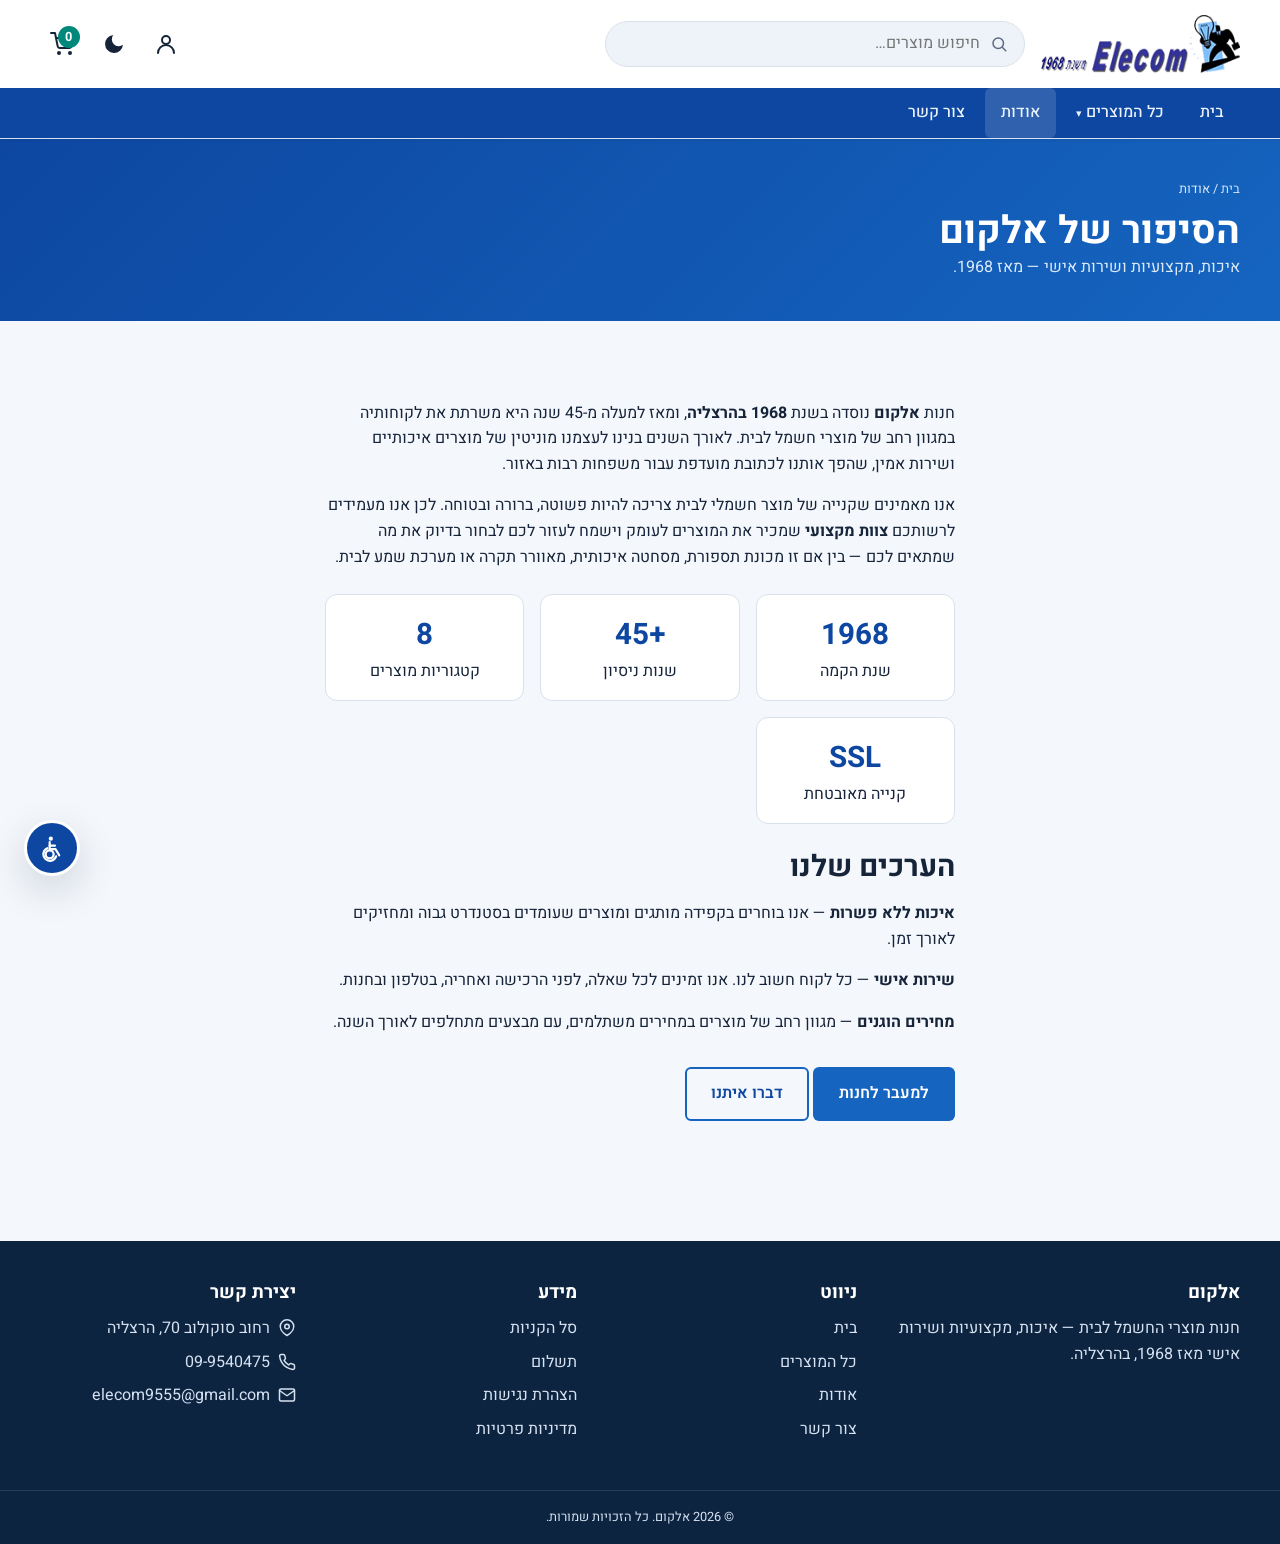
==== about.html @ 54bb76b7 "Initial commit: Elecom (אלקום) Hebrew/RTL e-commerce site Static multi-page store: home, products, p" ====
<!DOCTYPE html>
<html lang="he" dir="rtl">
<head>
  <meta charset="UTF-8">
  <meta name="viewport" content="width=device-width, initial-scale=1.0">
  <title>אודות אלקום — מאז 1968</title>
  <meta name="description" content="הסיפור של אלקום — חנות מוצרי חשמל לבית בהרצליה, הפועלת מאז 1968 מתוך מחויבות לאיכות ולשירות.">
  <link rel="preconnect" href="https://fonts.googleapis.com">
  <link rel="preconnect" href="https://fonts.gstatic.com" crossorigin>
  <link href="https://fonts.googleapis.com/css2?family=Heebo:wght@400;500;600;700;800&display=swap" rel="stylesheet">
  <link rel="stylesheet" href="assets/css/styles.css">
  <script>(function(){try{var t=localStorage.getItem('elecom_theme');if(!t){t=window.matchMedia('(prefers-color-scheme: dark)').matches?'dark':'light';}document.documentElement.setAttribute('data-theme',t);}catch(e){}})();</script>
</head>
<body>
  <a class="skip-link" href="#main">דלג לתוכן המרכזי</a>

  <header class="site-header">
    <div class="container header-bar">
      <a class="brand" href="index.html" aria-label="אלקום — דף הבית"><img src="assets/img/BN_160.png" alt="אלקום"></a>
      <form class="search" data-search-form role="search">
        <svg viewBox="0 0 24 24" fill="none" stroke="currentColor" stroke-width="2" stroke-linecap="round" aria-hidden="true"><circle cx="11" cy="11" r="7"/><path d="M21 21l-4-4"/></svg>
        <input type="search" name="q" placeholder="חיפוש מוצרים…" aria-label="חיפוש מוצרים">
      </form>
      <div class="header-actions">
        <span data-account></span>
        <button class="icon-btn" type="button" data-theme-toggle aria-label="מעבר למצב כהה">
          <svg class="icon-moon" viewBox="0 0 24 24" fill="currentColor" aria-hidden="true"><path d="M21 12.8A9 9 0 1 1 11.2 3a7 7 0 0 0 9.8 9.8z"/></svg>
          <svg class="icon-sun" viewBox="0 0 24 24" fill="none" stroke="currentColor" stroke-width="2" stroke-linecap="round" aria-hidden="true"><circle cx="12" cy="12" r="4"/><path d="M12 2v2M12 20v2M4 12H2M22 12h-2M5 5l1.5 1.5M17.5 17.5 19 19M19 5l-1.5 1.5M6.5 17.5 5 19"/></svg>
        </button>
        <a class="icon-btn cart-btn" href="cart.html" aria-label="סל הקניות">
          <svg viewBox="0 0 24 24" fill="none" stroke="currentColor" stroke-width="2" stroke-linecap="round" stroke-linejoin="round" aria-hidden="true"><circle cx="9" cy="21" r="1"/><circle cx="20" cy="21" r="1"/><path d="M1 1h4l2.7 13.4a2 2 0 0 0 2 1.6h9.7a2 2 0 0 0 2-1.6L23 6H6"/></svg>
          <span class="badge" data-cart-count hidden>0</span>
        </a>
      </div>
    </div>
    <nav class="main-nav" aria-label="ניווט ראשי">
      <div class="container">
        <button class="nav-toggle" type="button" data-nav-toggle aria-expanded="false" aria-controls="navlist">
          <svg viewBox="0 0 24 24" fill="none" stroke="currentColor" stroke-width="2" stroke-linecap="round" aria-hidden="true"><path d="M3 6h18M3 12h18M3 18h18"/></svg>
          <span class="sr-only">פתיחת תפריט</span>
        </button>
        <ul id="navlist" data-nav-list>
          <li><a href="index.html">בית</a></li>
          <li class="has-dropdown">
            <a href="products.html" aria-haspopup="true" aria-expanded="false">כל המוצרים</a>
            <div class="nav-dropdown" data-cat-dropdown aria-label="קטגוריות"></div>
          </li>
          <li><a href="about.html" aria-current="page">אודות</a></li>
          <li><a href="contact.html">צור קשר</a></li>
        </ul>
      </div>
    </nav>
  </header>

  <div class="page-band">
    <div class="container">
      <p class="breadcrumb"><a href="index.html">בית</a> / אודות</p>
      <h1>הסיפור של אלקום</h1>
      <p>איכות, מקצועיות ושירות אישי — מאז 1968.</p>
    </div>
  </div>

  <main id="main" class="container section--tight">
    <article class="prose" style="margin-inline:auto">
      <p>חנות <strong>אלקום</strong> נוסדה בשנת <strong>1968 בהרצליה</strong>, ומאז למעלה מ-45 שנה היא משרתת את לקוחותיה במגוון רחב של מוצרי חשמל לבית. לאורך השנים בנינו לעצמנו מוניטין של מוצרים איכותיים ושירות אמין, שהפך אותנו לכתובת מועדפת עבור משפחות רבות באזור.</p>
      <p>אנו מאמינים שקנייה של מוצר חשמלי לבית צריכה להיות פשוטה, ברורה ובטוחה. לכן אנו מעמידים לרשותכם <strong>צוות מקצועי</strong> שמכיר את המוצרים לעומק וישמח לעזור לכם לבחור בדיוק את מה שמתאים לכם — בין אם זו מכונת תספורת, מסחטה איכותית, מאוורר תקרה או מערכת שמע לבית.</p>

      <div class="milestones">
        <div class="milestone"><strong>1968</strong><span>שנת הקמה</span></div>
        <div class="milestone"><strong>+45</strong><span>שנות ניסיון</span></div>
        <div class="milestone"><strong>8</strong><span>קטגוריות מוצרים</span></div>
        <div class="milestone"><strong>SSL</strong><span>קנייה מאובטחת</span></div>
      </div>

      <h2>הערכים שלנו</h2>
      <p><strong>איכות ללא פשרות</strong> — אנו בוחרים בקפידה מותגים ומוצרים שעומדים בסטנדרט גבוה ומחזיקים לאורך זמן.</p>
      <p><strong>שירות אישי</strong> — כל לקוח חשוב לנו. אנו זמינים לכל שאלה, לפני הרכישה ואחריה, בטלפון ובחנות.</p>
      <p><strong>מחירים הוגנים</strong> — מגוון רחב של מוצרים במחירים משתלמים, עם מבצעים מתחלפים לאורך השנה.</p>

      <p style="margin-top:2rem"><a class="btn btn--primary" href="products.html">למעבר לחנות</a> <a class="btn btn--ghost" href="contact.html">דברו איתנו</a></p>
    </article>
  </main>

  <footer class="site-footer">
    <div class="container footer-grid">
      <div><h3>אלקום</h3><p class="muted" style="color:var(--color-footer-text)">חנות מוצרי החשמל לבית — איכות, מקצועיות ושירות אישי מאז 1968, בהרצליה.</p></div>
      <div><h3>ניווט</h3><ul class="footer-links"><li><a href="index.html">בית</a></li><li><a href="products.html">כל המוצרים</a></li><li><a href="about.html">אודות</a></li><li><a href="contact.html">צור קשר</a></li></ul></div>
      <div><h3>מידע</h3><ul class="footer-links"><li><a href="cart.html">סל הקניות</a></li><li><a href="checkout.html">תשלום</a></li><li><a href="accessibility.html">הצהרת נגישות</a></li><li><a href="privacy.html">מדיניות פרטיות</a></li></ul></div>
      <div><h3>יצירת קשר</h3><ul class="footer-contact">
        <li><svg viewBox="0 0 24 24" fill="none" stroke="currentColor" stroke-width="2" stroke-linecap="round" stroke-linejoin="round" aria-hidden="true"><path d="M21 10c0 7-9 12-9 12s-9-5-9-12a9 9 0 0 1 18 0z"/><circle cx="12" cy="10" r="3"/></svg><span>רחוב סוקולוב 70, הרצליה</span></li>
        <li><svg viewBox="0 0 24 24" fill="none" stroke="currentColor" stroke-width="2" stroke-linecap="round" stroke-linejoin="round" aria-hidden="true"><path d="M22 16.9v3a2 2 0 0 1-2.2 2 19.8 19.8 0 0 1-8.6-3 19.5 19.5 0 0 1-6-6 19.8 19.8 0 0 1-3-8.6A2 2 0 0 1 4.1 2h3a2 2 0 0 1 2 1.7c.1.9.4 1.8.7 2.6a2 2 0 0 1-.5 2.1L8.1 9.9a16 16 0 0 0 6 6l1.5-1.2a2 2 0 0 1 2.1-.5c.8.3 1.7.6 2.6.7a2 2 0 0 1 1.7 2z"/></svg><a href="tel:09-9540475" dir="ltr">09-9540475</a></li>
        <li><svg viewBox="0 0 24 24" fill="none" stroke="currentColor" stroke-width="2" stroke-linecap="round" stroke-linejoin="round" aria-hidden="true"><rect x="2" y="4" width="20" height="16" rx="2"/><path d="m22 6-10 7L2 6"/></svg><a href="mailto:elecom9555@gmail.com">elecom9555@gmail.com</a></li>
      </ul></div>
    </div>
    <div class="footer-bottom">© <span data-year>2026</span> אלקום. כל הזכויות שמורות.</div>
  </footer>

  <script src="assets/js/data.js"></script>
  <script src="assets/js/cart.js"></script>
  <script src="assets/js/a11y.js"></script>
  <script src="assets/js/main.js"></script>
</body>
</html>
---- assets/css/styles.css ----
/* ==========================================================================
   Elecom (אלקום) — Design System
   Semantic, RTL-first, themed via CSS custom properties.
   ========================================================================== */

/* ---------- Design tokens (light theme defaults) ---------- */
:root {
  /* Blue brand palette + complementary accents (no yellow) */
  --color-primary: #1565c0;
  --color-primary-dark: #0d47a1;
  --color-primary-light: #e7f0fb;
  --color-accent: #00897b;          /* teal, complements blue */
  --color-accent-dark: #00695c;
  --color-danger: #c62828;
  --color-success: #2e7d32;

  --color-bg: #f4f7fb;
  --color-surface: #ffffff;
  --color-surface-2: #eef3f9;
  --color-text: #16243a;
  --color-muted: #5b6b81;
  --color-border: #d9e2ec;
  --color-header-bg: #ffffff;
  --color-footer-bg: #0d2440;
  --color-footer-text: #d6e2f1;

  /* Typography */
  --font-base: "Heebo", "Assistant", "Segoe UI", Arial, sans-serif;
  --fs-300: 0.8rem;
  --fs-400: 1rem;
  --fs-500: 1.15rem;
  --fs-600: 1.4rem;
  --fs-700: 1.85rem;
  --fs-800: 2.4rem;
  --line: 1.6;

  /* Spacing scale */
  --space-1: 0.25rem;
  --space-2: 0.5rem;
  --space-3: 0.75rem;
  --space-4: 1rem;
  --space-5: 1.5rem;
  --space-6: 2.5rem;
  --space-7: 4rem;

  /* Radius / shadow / layout */
  --radius-sm: 6px;
  --radius: 12px;
  --radius-lg: 20px;
  --shadow-sm: 0 1px 3px rgba(13, 36, 64, 0.08);
  --shadow: 0 6px 20px rgba(13, 36, 64, 0.10);
  --shadow-lg: 0 14px 40px rgba(13, 36, 64, 0.16);
  --container-max: 1200px;
  --header-h: 88px;
  --transition: 180ms ease;
}

/* ---------- Dark theme: override color tokens only ---------- */
[data-theme="dark"] {
  --color-primary: #5b9cf0;
  --color-primary-dark: #3b82e0;
  --color-primary-light: #16314f;
  --color-accent: #4db6ac;
  --color-accent-dark: #26a69a;

  --color-bg: #0e1726;
  --color-surface: #16223a;
  --color-surface-2: #1d2c47;
  --color-text: #e8eef7;
  --color-muted: #9fb0c6;
  --color-border: #2b3c5b;
  --color-header-bg: #111d33;
  --color-footer-bg: #0a1322;
  --color-footer-text: #c4d2e6;
  --shadow-sm: 0 1px 3px rgba(0, 0, 0, 0.4);
  --shadow: 0 6px 20px rgba(0, 0, 0, 0.45);
  --shadow-lg: 0 14px 40px rgba(0, 0, 0, 0.55);
}

/* ---------- Accessibility widget states (on <html>) ---------- */
html.a11y-contrast {
  --color-bg: #000000;
  --color-surface: #000000;
  --color-surface-2: #0a0a0a;
  --color-text: #ffffff;
  --color-muted: #ffe600;
  --color-border: #ffffff;
  --color-primary: #ffe600;
  --color-primary-dark: #ffe600;
  --color-primary-light: #1a1a00;
  --color-accent: #00e5ff;
  --color-header-bg: #000000;
  --color-footer-bg: #000000;
  --color-footer-text: #ffffff;
}
html.a11y-grayscale body { filter: grayscale(1); }
html.a11y-readable, html.a11y-readable body { --font-base: "Arial", "Heebo", sans-serif; letter-spacing: 0.02em; }
html.a11y-readable * { font-family: var(--font-base) !important; }
html.a11y-links a { text-decoration: underline !important; outline: 2px dashed var(--color-accent); outline-offset: 2px; }
html.a11y-bigcursor, html.a11y-bigcursor * {
  cursor: url("data:image/svg+xml,%3Csvg xmlns='http://www.w3.org/2000/svg' width='48' height='48' viewBox='0 0 48 48'%3E%3Cpath d='M6 2l30 18-13 3 8 16-6 3-8-16-11 9z' fill='%23000' stroke='%23fff' stroke-width='2'/%3E%3C/svg%3E") 6 2, auto !important;
}
/* Font scaling driven by --a11y-scale on <html> */
html { font-size: calc(100% * var(--a11y-scale, 1)); }

/* ---------- Reset / base ---------- */
*, *::before, *::after { box-sizing: border-box; }
* { margin: 0; }
html { scroll-behavior: smooth; }
body {
  font-family: var(--font-base);
  font-size: var(--fs-400);
  line-height: var(--line);
  color: var(--color-text);
  background: var(--color-bg);
  -webkit-font-smoothing: antialiased;
  transition: background var(--transition), color var(--transition);
}
img { max-width: 100%; display: block; }
a { color: var(--color-primary-dark); text-decoration: none; }
a:hover { text-decoration: underline; }
ul { list-style: none; padding: 0; }
h1, h2, h3 { line-height: 1.25; color: var(--color-text); }
h2 { font-size: var(--fs-700); margin-bottom: var(--space-4); }
h3 { font-size: var(--fs-500); }
:focus-visible { outline: 3px solid var(--color-accent); outline-offset: 2px; border-radius: 4px; }

/* ---------- Layout helpers ---------- */
.container { width: min(100% - 2rem, var(--container-max)); margin-inline: auto; }
.section { padding-block: var(--space-7); }
.section--tight { padding-block: var(--space-6); }
.section__head { text-align: center; margin-bottom: var(--space-6); }
.section__head p { color: var(--color-muted); max-width: 60ch; margin-inline: auto; }
.text-center { text-align: center; }
.muted { color: var(--color-muted); }

/* Skip link */
.skip-link {
  position: absolute; inset-inline-start: var(--space-4); top: -100px;
  background: var(--color-primary-dark); color: #fff; padding: var(--space-3) var(--space-4);
  border-radius: var(--radius-sm); z-index: 200; transition: top var(--transition);
}
.skip-link:focus { top: var(--space-3); }

/* ---------- Buttons ---------- */
.btn {
  display: inline-flex; align-items: center; gap: var(--space-2);
  font: inherit; font-weight: 600; cursor: pointer;
  padding: var(--space-3) var(--space-5); border-radius: var(--radius-sm);
  border: 2px solid transparent; background: var(--color-surface-2); color: var(--color-text);
  transition: background var(--transition), color var(--transition), transform var(--transition), border-color var(--transition);
}
.btn:hover { text-decoration: none; transform: translateY(-1px); }
.btn--primary { background: var(--color-primary); color: #fff; }
.btn--primary:hover { background: var(--color-primary-dark); }
.btn--accent { background: var(--color-accent); color: #fff; }
.btn--accent:hover { background: var(--color-accent-dark); }
.btn--ghost { background: transparent; border-color: var(--color-primary); color: var(--color-primary-dark); }
.btn--ghost:hover { background: var(--color-primary-light); }
.btn--block { width: 100%; justify-content: center; }
.btn--sm { padding: var(--space-2) var(--space-3); font-size: var(--fs-300); }
.btn:disabled { opacity: 0.55; cursor: not-allowed; transform: none; }

.badge {
  display: inline-flex; align-items: center; justify-content: center;
  min-width: 1.4rem; height: 1.4rem; padding: 0 0.35rem; font-size: var(--fs-300); font-weight: 700;
  background: var(--color-accent); color: #fff; border-radius: 999px;
}

/* ==========================================================================
   Header
   ========================================================================== */
.site-header {
  position: sticky; top: 0; z-index: 100;
  background: var(--color-header-bg); border-bottom: 1px solid var(--color-border);
  box-shadow: var(--shadow-sm);
}
.header-bar {
  display: flex; align-items: center; gap: var(--space-4);
  min-height: var(--header-h); padding-block: var(--space-2);
}
.brand { display: flex; align-items: center; gap: var(--space-2); flex-shrink: 0; }
.brand img { height: 58px; width: auto; }
.brand__est { font-size: var(--fs-300); color: var(--color-muted); }

.search {
  flex: 1; display: flex; align-items: center; gap: var(--space-2);
  background: var(--color-surface-2); border: 1px solid var(--color-border);
  border-radius: 999px; padding: var(--space-2) var(--space-4); max-width: 420px;
}
.search input { flex: 1; border: 0; background: transparent; font: inherit; color: var(--color-text); }
.search input:focus { outline: none; }
.search svg { width: 18px; height: 18px; color: var(--color-muted); flex-shrink: 0; }

.header-actions { display: flex; align-items: center; gap: var(--space-2); margin-inline-start: auto; }
.icon-btn {
  display: inline-flex; align-items: center; justify-content: center;
  width: 44px; height: 44px; border: 0; background: transparent; cursor: pointer;
  color: var(--color-text); border-radius: var(--radius-sm); position: relative;
  transition: background var(--transition);
}
.icon-btn:hover { background: var(--color-surface-2); }
.icon-btn svg { width: 24px; height: 24px; }
.cart-btn .badge { position: absolute; top: 4px; inset-inline-start: 4px; }

/* Theme toggle icon swap */
[data-theme-toggle] .icon-sun { display: none; }
[data-theme="dark"] [data-theme-toggle] .icon-sun { display: block; }
[data-theme="dark"] [data-theme-toggle] .icon-moon { display: none; }

/* Screen-reader-only */
.sr-only {
  position: absolute; width: 1px; height: 1px; padding: 0; margin: -1px;
  overflow: hidden; clip: rect(0 0 0 0); white-space: nowrap; border: 0;
}

/* Primary nav */
.main-nav { background: var(--color-primary-dark); }
.main-nav ul { display: flex; flex-wrap: wrap; gap: var(--space-1); }
.main-nav a {
  display: block; color: #eaf2fd; font-weight: 500; padding: var(--space-3) var(--space-4);
  border-radius: var(--radius-sm); transition: background var(--transition);
}
.main-nav a:hover, .main-nav a[aria-current="page"] { background: rgba(255,255,255,0.14); text-decoration: none; }

.nav-toggle { display: none; }

/* ==========================================================================
   Hero / promo
   ========================================================================== */
.hero {
  display: grid; grid-template-columns: 1.1fr 1fr; gap: var(--space-5); align-items: center;
  background: linear-gradient(135deg, var(--color-primary-dark), var(--color-primary));
  color: #fff; border-radius: var(--radius-lg); padding: var(--space-7) var(--space-6);
  margin-block: var(--space-5);
}
.hero h1 { color: #fff; font-size: var(--fs-800); margin-bottom: var(--space-3); }
.hero p { font-size: var(--fs-500); color: #dceaf9; margin-bottom: var(--space-5); max-width: 46ch; }
.hero__cta { display: flex; flex-wrap: wrap; gap: var(--space-3); }
.hero__media { display: grid; gap: var(--space-3); grid-template-columns: 1fr 1fr; }
.hero__media img { border-radius: var(--radius); box-shadow: var(--shadow-lg); height: 100%; object-fit: cover; }
.hero__media img:first-child { grid-row: span 2; }

.promo-strip { display: grid; grid-template-columns: repeat(3, 1fr); gap: var(--space-4); }
.promo-card {
  position: relative; border-radius: var(--radius); overflow: hidden; box-shadow: var(--shadow);
  background: var(--color-surface);
}
.promo-card img { width: 100%; height: 180px; object-fit: cover; transition: transform var(--transition); }
.promo-card:hover img { transform: scale(1.04); }
.promo-card a { position: absolute; inset: 0; }
.promo-card span { display: none; }

/* ==========================================================================
   Cards / grids
   ========================================================================== */
.trust-strip {
  display: grid; grid-template-columns: repeat(3, 1fr); gap: var(--space-4);
  background: var(--color-surface); border: 1px solid var(--color-border);
  border-radius: var(--radius); padding: var(--space-5); box-shadow: var(--shadow-sm);
}
.trust-item { display: flex; gap: var(--space-3); align-items: flex-start; }
.trust-item svg { width: 34px; height: 34px; color: var(--color-accent); flex-shrink: 0; }
.trust-item h3 { margin-bottom: var(--space-1); }
.trust-item p { color: var(--color-muted); font-size: var(--fs-300); }

.category-grid {
  display: grid; gap: var(--space-4);
  grid-template-columns: repeat(auto-fill, minmax(150px, 1fr));
}
.category-card {
  display: flex; flex-direction: column; align-items: center; gap: var(--space-3);
  text-align: center; padding: var(--space-5) var(--space-3);
  background: var(--color-surface); border: 1px solid var(--color-border);
  border-radius: var(--radius); color: var(--color-text);
  transition: transform var(--transition), box-shadow var(--transition), border-color var(--transition);
}
.category-card:hover { transform: translateY(-4px); box-shadow: var(--shadow); border-color: var(--color-primary); text-decoration: none; }
.category-card .cat-icon {
  width: 64px; height: 64px; display: grid; place-items: center;
  background: var(--color-primary-light); border-radius: 50%; color: var(--color-primary);
}
.category-card .cat-icon img, .category-card .cat-icon svg { width: 36px; height: 36px; }
.category-card h3 { font-size: var(--fs-400); }

/* Product grid + cards */
.product-grid {
  display: grid; gap: var(--space-4);
  grid-template-columns: repeat(auto-fill, minmax(200px, 1fr));
}
.product-card {
  display: flex; flex-direction: column;
  background: var(--color-surface); border: 1px solid var(--color-border);
  border-radius: var(--radius); overflow: hidden; box-shadow: var(--shadow-sm);
  transition: transform var(--transition), box-shadow var(--transition);
}
.product-card:hover { transform: translateY(-4px); box-shadow: var(--shadow); }
.product-card__media {
  position: relative; aspect-ratio: 4 / 3; background: var(--color-surface-2);
  display: grid; place-items: center; padding: 0; overflow: hidden;
}
.product-card__media img { width: 100%; height: 100%; object-fit: cover; }
.product-card__media .cat-icon-img { width: 56%; height: 56%; object-fit: contain; color: var(--color-primary); opacity: 0.85; }
.product-card__tag {
  position: absolute; top: var(--space-2); inset-inline-start: var(--space-2);
  background: var(--color-accent); color: #fff; font-size: var(--fs-300); font-weight: 700;
  padding: 2px 8px; border-radius: 999px;
}
.product-card__body { display: flex; flex-direction: column; gap: var(--space-2); padding: var(--space-4); flex: 1; }
.product-card__cat { font-size: var(--fs-300); color: var(--color-muted); }
.product-card__name { font-size: var(--fs-400); font-weight: 600; }
.product-card__desc { font-size: var(--fs-300); color: var(--color-muted); flex: 1; }
.product-card__foot { display: flex; align-items: center; justify-content: space-between; gap: var(--space-2); margin-top: var(--space-2); }
.price { font-size: var(--fs-600); font-weight: 800; color: var(--color-primary-dark); white-space: nowrap; }
.price small { font-size: var(--fs-300); font-weight: 600; }

/* Filter bar */
.filter-bar { display: flex; flex-wrap: wrap; gap: var(--space-2); margin-bottom: var(--space-5); justify-content: center; }
.filter-btn {
  font: inherit; cursor: pointer; padding: var(--space-2) var(--space-4);
  border: 1px solid var(--color-border); background: var(--color-surface); color: var(--color-text);
  border-radius: 999px; transition: all var(--transition);
}
.filter-btn:hover { border-color: var(--color-primary); }
.filter-btn[aria-pressed="true"] { background: var(--color-primary); color: #fff; border-color: var(--color-primary); }
.results-count { text-align: center; color: var(--color-muted); margin-bottom: var(--space-4); }

/* ==========================================================================
   Page header band
   ========================================================================== */
.page-band {
  background: linear-gradient(135deg, var(--color-primary-dark), var(--color-primary));
  color: #fff; padding-block: var(--space-6); margin-bottom: var(--space-6);
}
.page-band h1 { color: #fff; font-size: var(--fs-800); }
.page-band p { color: #dceaf9; }
.breadcrumb { font-size: var(--fs-300); color: #cfe0f7; margin-bottom: var(--space-2); }
.breadcrumb a { color: #cfe0f7; }

/* ==========================================================================
   Cart / checkout
   ========================================================================== */
.layout-2col { display: grid; grid-template-columns: 1fr 360px; gap: var(--space-5); align-items: start; }
.cart-list { display: flex; flex-direction: column; gap: var(--space-3); }
.cart-item {
  display: grid; grid-template-columns: 88px 1fr auto; gap: var(--space-4); align-items: center;
  background: var(--color-surface); border: 1px solid var(--color-border);
  border-radius: var(--radius); padding: var(--space-3);
}
.cart-item__media { width: 88px; height: 88px; background: var(--color-surface-2); border-radius: var(--radius-sm); display: grid; place-items: center; padding: 6px; }
.cart-item__media img { max-height: 100%; width: auto; object-fit: contain; }
.cart-item__media .cat-icon-img { width: 60%; color: var(--color-primary); }
.cart-item__info h3 { font-size: var(--fs-400); }
.cart-item__info .price { font-size: var(--fs-500); }
.cart-item__controls { display: flex; flex-direction: column; align-items: flex-end; gap: var(--space-2); }
.qty { display: inline-flex; align-items: center; border: 1px solid var(--color-border); border-radius: 999px; overflow: hidden; }
.qty button { width: 34px; height: 34px; border: 0; background: var(--color-surface-2); color: var(--color-text); font-size: 1.2rem; cursor: pointer; }
.qty button:hover { background: var(--color-primary-light); }
.qty span { min-width: 2.2rem; text-align: center; font-weight: 600; }
.link-danger { background: none; border: 0; color: var(--color-danger); cursor: pointer; font: inherit; font-size: var(--fs-300); }
.link-danger:hover { text-decoration: underline; }

.summary {
  background: var(--color-surface); border: 1px solid var(--color-border);
  border-radius: var(--radius); padding: var(--space-5); box-shadow: var(--shadow-sm);
  position: sticky; top: calc(var(--header-h) + var(--space-3));
}
.summary h2 { font-size: var(--fs-600); }
.summary__row { display: flex; justify-content: space-between; padding-block: var(--space-2); color: var(--color-muted); }
.summary__row--total { border-top: 1px solid var(--color-border); margin-top: var(--space-2); padding-top: var(--space-3); color: var(--color-text); font-weight: 800; font-size: var(--fs-500); }

.empty-state { text-align: center; padding: var(--space-7) var(--space-4); }
.empty-state svg { width: 72px; height: 72px; color: var(--color-muted); margin-inline: auto var(--space-4); margin-bottom: var(--space-4); }

/* Payment placeholder */
.pay-placeholder {
  border: 2px dashed var(--color-border); border-radius: var(--radius);
  padding: var(--space-5); text-align: center; color: var(--color-muted);
  background: var(--color-surface-2);
}
.pay-placeholder svg { width: 40px; height: 40px; color: var(--color-primary); margin-inline: auto; margin-bottom: var(--space-3); }

/* ==========================================================================
   Forms
   ========================================================================== */
.form-grid { display: grid; gap: var(--space-4); }
.field { display: flex; flex-direction: column; gap: var(--space-1); }
.field label { font-weight: 600; font-size: var(--fs-300); }
.field input, .field textarea, .field select {
  font: inherit; color: var(--color-text); background: var(--color-surface);
  border: 1px solid var(--color-border); border-radius: var(--radius-sm); padding: var(--space-3);
}
.field input:focus, .field textarea:focus, .field select:focus { outline: none; border-color: var(--color-primary); box-shadow: 0 0 0 3px var(--color-primary-light); }
.field .error-msg { color: var(--color-danger); font-size: var(--fs-300); min-height: 1rem; }
.field input[aria-invalid="true"], .field textarea[aria-invalid="true"] { border-color: var(--color-danger); }
.form-note { font-size: var(--fs-300); color: var(--color-muted); }
.form-success {
  background: color-mix(in srgb, var(--color-success) 14%, transparent);
  border: 1px solid var(--color-success); color: var(--color-success);
  padding: var(--space-4); border-radius: var(--radius-sm); font-weight: 600;
}
.cols-2 { grid-template-columns: 1fr 1fr; }

/* Info cards (contact / about) */
.info-grid { display: grid; grid-template-columns: repeat(auto-fit, minmax(220px, 1fr)); gap: var(--space-4); }
.info-card { background: var(--color-surface); border: 1px solid var(--color-border); border-radius: var(--radius); padding: var(--space-5); box-shadow: var(--shadow-sm); }
.info-card svg { width: 30px; height: 30px; color: var(--color-primary); margin-bottom: var(--space-2); }
.info-card h3 { margin-bottom: var(--space-2); }
.hours-table { width: 100%; border-collapse: collapse; }
.hours-table th, .hours-table td { text-align: start; padding: var(--space-2) 0; border-bottom: 1px solid var(--color-border); }
.hours-table td { color: var(--color-muted); }
.map-embed { border: 0; width: 100%; height: 320px; border-radius: var(--radius); box-shadow: var(--shadow-sm); }

.prose { max-width: 70ch; }
.prose p { margin-bottom: var(--space-4); color: var(--color-text); }
.prose h2 { margin-top: var(--space-5); }
.milestones { display: grid; grid-template-columns: repeat(auto-fit, minmax(160px, 1fr)); gap: var(--space-4); margin-block: var(--space-5); }
.milestone { background: var(--color-surface); border: 1px solid var(--color-border); border-radius: var(--radius); padding: var(--space-4); text-align: center; }
.milestone strong { display: block; font-size: var(--fs-700); color: var(--color-primary-dark); }

/* ==========================================================================
   Footer
   ========================================================================== */
.site-footer { background: var(--color-footer-bg); color: var(--color-footer-text); margin-top: var(--space-7); }
.footer-grid { display: grid; grid-template-columns: 1.4fr repeat(3, 1fr); gap: var(--space-5); padding-block: var(--space-6); }
.site-footer h3 { color: #fff; font-size: var(--fs-500); margin-bottom: var(--space-3); }
.site-footer a { color: var(--color-footer-text); }
.site-footer a:hover { color: #fff; }
.footer-links li { margin-bottom: var(--space-2); }
.footer-contact li { display: flex; gap: var(--space-2); margin-bottom: var(--space-2); align-items: flex-start; }
.footer-contact svg { width: 18px; height: 18px; flex-shrink: 0; margin-top: 3px; }
.footer-bottom { border-top: 1px solid rgba(255,255,255,0.12); padding-block: var(--space-4); text-align: center; font-size: var(--fs-300); }

/* ==========================================================================
   Accessibility widget
   ========================================================================== */
.a11y-fab {
  position: fixed; inset-block-end: var(--space-5); inset-inline-end: var(--space-5);
  width: 56px; height: 56px; border-radius: 50%; border: 3px solid #fff;
  background: var(--color-primary-dark); color: #fff; cursor: pointer; z-index: 150;
  box-shadow: var(--shadow-lg); display: grid; place-items: center;
}
.a11y-fab svg { width: 28px; height: 28px; }
.a11y-panel {
  position: fixed; inset-block-end: calc(var(--space-5) + 70px); inset-inline-end: var(--space-5);
  width: min(320px, calc(100vw - 2rem)); background: var(--color-surface);
  border: 1px solid var(--color-border); border-radius: var(--radius); box-shadow: var(--shadow-lg);
  z-index: 151; padding: var(--space-4); display: none;
}
.a11y-panel[data-open="true"] { display: block; }
.a11y-panel h2 { font-size: var(--fs-500); margin-bottom: var(--space-3); display: flex; justify-content: space-between; align-items: center; }
.a11y-options { display: grid; grid-template-columns: 1fr 1fr; gap: var(--space-2); }
.a11y-opt {
  font: inherit; cursor: pointer; display: flex; flex-direction: column; align-items: center; gap: 4px;
  padding: var(--space-3) var(--space-2); border: 1px solid var(--color-border); background: var(--color-surface-2);
  color: var(--color-text); border-radius: var(--radius-sm); text-align: center; font-size: var(--fs-300);
}
.a11y-opt svg { width: 22px; height: 22px; color: var(--color-primary); }
.a11y-opt[aria-pressed="true"] { background: var(--color-primary); color: #fff; border-color: var(--color-primary); }
.a11y-opt[aria-pressed="true"] svg { color: #fff; }
.a11y-reset { margin-top: var(--space-3); }

/* ==========================================================================
   Responsive
   ========================================================================== */
@media (max-width: 960px) {
  .hero { grid-template-columns: 1fr; text-align: center; }
  .hero p { margin-inline: auto; }
  .hero__cta { justify-content: center; }
  .layout-2col { grid-template-columns: 1fr; }
  .summary { position: static; }
  .footer-grid { grid-template-columns: 1fr 1fr; }
}

@media (max-width: 760px) {
  .search { order: 3; max-width: 100%; flex-basis: 100%; }
  .nav-toggle {
    display: inline-flex; align-items: center; justify-content: center;
    width: 44px; height: 44px; border: 0; background: transparent; color: #fff; cursor: pointer;
  }
  .nav-toggle svg { width: 26px; height: 26px; }
  .main-nav .container { display: flex; align-items: center; }
  .main-nav ul {
    flex-direction: column; width: 100%; gap: 0;
    max-height: 0; overflow: hidden; transition: max-height var(--transition);
  }
  .main-nav ul[data-open="true"] { max-height: 480px; padding-block: var(--space-2); }
  .main-nav li { width: 100%; }
  .promo-strip { grid-template-columns: 1fr; }
  .trust-strip { grid-template-columns: 1fr; }
  .cols-2 { grid-template-columns: 1fr; }
  .cart-item { grid-template-columns: 64px 1fr; }
  .cart-item__media { width: 64px; height: 64px; }
  .cart-item__controls { grid-column: 1 / -1; flex-direction: row; justify-content: space-between; }
}

@media (max-width: 560px) {
  :root { --fs-800: 1.9rem; --fs-700: 1.5rem; }
  .footer-grid { grid-template-columns: 1fr; }
  .a11y-options { grid-template-columns: 1fr; }
}

@media (prefers-reduced-motion: reduce) {
  * { transition: none !important; scroll-behavior: auto !important; }
  .hero-carousel img { animation: none !important; }
  .cube { transition: none !important; }
}

/* ==========================================================================
   Round 2 — landing upgrades & shared refinements
   ========================================================================== */

/* ---- Bigger search on the home page only ---- */
.home .search { max-width: 620px; padding: var(--space-3) var(--space-5); }
.home .search input { font-size: var(--fs-500); }
.home .search svg { width: 22px; height: 22px; }

/* ---- Account control in header ---- */
.account-menu { position: relative; }
.account-menu__panel {
  position: absolute; inset-block-start: calc(100% + 6px); inset-inline-end: 0;
  background: var(--color-surface); border: 1px solid var(--color-border);
  border-radius: var(--radius); box-shadow: var(--shadow-lg); padding: var(--space-3);
  min-width: 200px; display: none; z-index: 120;
}
.account-menu__panel[data-open="true"] { display: block; }
.account-menu__name { font-weight: 700; padding: var(--space-2); }
.account-menu__panel .btn { width: 100%; justify-content: center; margin-top: var(--space-2); }

/* ---- Hero image carousel ---- */
.hero-carousel {
  position: relative; aspect-ratio: 4 / 3; border-radius: var(--radius);
  overflow: hidden; box-shadow: var(--shadow-lg); background: var(--color-surface-2);
}
.hero-carousel img {
  position: absolute; inset: 0; width: 100%; height: 100%; object-fit: cover;
  opacity: 0; transform: scale(1.08); transition: opacity 1s ease, transform 6s ease;
}
.hero-carousel img.is-active { opacity: 1; transform: scale(1); }
.hero-carousel__dots {
  position: absolute; inset-block-end: var(--space-3); inset-inline: 0;
  display: flex; gap: 8px; justify-content: center; z-index: 2;
}
.hero-carousel__dots button {
  width: 10px; height: 10px; border-radius: 50%; border: 0; cursor: pointer;
  background: rgba(255,255,255,0.55);
}
.hero-carousel__dots button[aria-current="true"] { background: #fff; transform: scale(1.3); }

/* ---- Nav dropdown (categories under "כל המוצרים") ---- */
.has-dropdown { position: relative; }
.nav-dropdown {
  position: absolute; inset-block-start: 100%; inset-inline-start: 0; z-index: 130;
  background: var(--color-surface); border: 1px solid var(--color-border);
  border-radius: var(--radius); box-shadow: var(--shadow-lg); padding: var(--space-3);
  min-width: 600px; display: grid; grid-template-columns: repeat(4, 1fr); gap: var(--space-2);
  opacity: 0; visibility: hidden; transform: translateY(6px); transition: opacity var(--transition), transform var(--transition), visibility var(--transition);
}
.has-dropdown:hover .nav-dropdown,
.has-dropdown:focus-within .nav-dropdown,
.nav-dropdown[data-open="true"] { opacity: 1; visibility: visible; transform: translateY(0); }
/* Per-category column inside the nav mega-dropdown */
.nav-cat-col { display: flex; flex-direction: column; gap: 2px; }
.nav-cat-link {
  display: flex; align-items: center; gap: var(--space-2); padding: var(--space-2) var(--space-3);
  color: var(--color-primary-dark); border-radius: var(--radius-sm); font-weight: 700; font-size: var(--fs-300);
}
.nav-cat-link:hover { background: var(--color-primary-light); text-decoration: none; }
.nav-cat-link svg { width: 18px; height: 18px; color: var(--color-primary); flex-shrink: 0; }
/* Sub-category links inside each column */
.nav-sub-list { list-style: none; margin: 0; padding: 0; }
.nav-sub-list a {
  display: block; padding: 5px var(--space-3); color: var(--color-text);
  border-radius: var(--radius-sm); font-size: var(--fs-300); font-weight: 600;
  transition: background var(--transition), color var(--transition);
}
.nav-sub-list a:hover { background: var(--color-primary); text-decoration: none; color: #fff; }
.has-dropdown > a::after { content: "▾"; font-size: 0.7em; margin-inline-start: 4px; }

/* ---- Reviews cube ---- */
.reviews-section { background: var(--color-surface-2); }
.cube-scene { width: min(560px, 100%); height: 260px; margin-inline: auto; perspective: 1400px; }
.cube {
  position: relative; width: 100%; height: 100%; transform-style: preserve-3d;
  transition: transform 900ms cubic-bezier(.45,.05,.25,1); transform: translateZ(-130px);
}
.cube__face {
  position: absolute; inset: 0; display: flex; flex-direction: column; justify-content: center;
  gap: var(--space-3); padding: var(--space-6); text-align: center;
  background: var(--color-surface); border: 1px solid var(--color-border);
  border-radius: var(--radius-lg); box-shadow: var(--shadow); backface-visibility: hidden;
}
.cube__face .stars { color: #f5a623; letter-spacing: 3px; font-size: var(--fs-500); }
.cube__face blockquote { font-size: var(--fs-500); line-height: 1.5; color: var(--color-text); }
.cube__face cite { font-style: normal; font-weight: 700; color: var(--color-primary-dark); }
.cube__face .quote-mark { font-size: 3rem; line-height: 0; color: var(--color-primary); opacity: .35; }
.cube__face--front { transform: rotateY(0deg) translateZ(130px); }
.cube__face--right { transform: rotateY(90deg) translateZ(130px); }
.cube__face--back  { transform: rotateY(180deg) translateZ(130px); }
.cube__face--left  { transform: rotateY(270deg) translateZ(130px); }
.cube-controls { display: flex; align-items: center; justify-content: center; gap: var(--space-4); margin-top: var(--space-5); }
.cube-controls .icon-btn { background: var(--color-surface); border: 1px solid var(--color-border); }
.cube-dots { display: flex; gap: 8px; }
.cube-dots button { width: 9px; height: 9px; border-radius: 50%; border: 0; background: var(--color-border); cursor: pointer; }
.cube-dots button[aria-current="true"] { background: var(--color-primary); transform: scale(1.3); }

/* ---- Auth / login page ---- */
.auth-wrap { display: grid; place-items: center; padding-block: var(--space-7); }
.auth-card {
  width: min(440px, 100%); background: var(--color-surface); border: 1px solid var(--color-border);
  border-radius: var(--radius-lg); box-shadow: var(--shadow); padding: var(--space-6);
}
.auth-card h1 { font-size: var(--fs-700); margin-bottom: var(--space-2); text-align: center; }
.auth-card .muted { text-align: center; margin-bottom: var(--space-5); }
.auth-divider { display: flex; align-items: center; gap: var(--space-3); color: var(--color-muted); margin-block: var(--space-4); font-size: var(--fs-300); }
.auth-divider::before, .auth-divider::after { content: ""; flex: 1; height: 1px; background: var(--color-border); }
.btn--google {
  background: #fff; color: #3c4043; border: 1px solid #dadce0; width: 100%; justify-content: center;
}
.btn--google:hover { background: #f7f8f8; }
[data-theme="dark"] .btn--google { background: #fff; }
.btn--google svg { width: 20px; height: 20px; }
.auth-foot { text-align: center; margin-top: var(--space-4); font-size: var(--fs-300); }

/* ---- Products page: search aligned to the right (inline-start in RTL) ---- */
.catalog-search { max-width: 360px; margin-inline-end: 0; margin-bottom: var(--space-5); }

/* ---- Sub-category hover popup on filter bar ---- */
.filter-group { position: relative; display: inline-block; }
.filter-group .cat-subs {
  position: absolute; inset-block-start: calc(100% + 4px); inset-inline-start: 0;
  z-index: 120; background: var(--color-surface); border: 1px solid var(--color-border);
  border-radius: var(--radius); box-shadow: var(--shadow-lg); padding: var(--space-2);
  min-width: 200px; list-style: none; margin: 0;
  opacity: 0; visibility: hidden; transform: translateY(4px);
  transition: opacity var(--transition), transform var(--transition), visibility var(--transition);
  white-space: nowrap;
}
.filter-group:hover .cat-subs,
.filter-group:focus-within .cat-subs { opacity: 1; visibility: visible; transform: translateY(0); }
.filter-group .cat-subs li { margin: 0; }
.filter-group .cat-subs a {
  display: block; padding: var(--space-2) var(--space-3);
  color: var(--color-text); border-radius: var(--radius-sm); font-size: var(--fs-300);
  font-weight: 600; transition: background var(--transition), color var(--transition);
}
.filter-group .cat-subs a:hover { background: var(--color-primary); text-decoration: none; color: #fff; }

/* ---- Category grid with sub-category hover popup ---- */
.cat-card { position: relative; }
.cat-card .cat-subs {
  position: absolute; inset-block-start: calc(100% + 6px); inset-inline-start: 50%;
  transform: translateX(50%) translateY(4px);
  z-index: 120; background: var(--color-surface); border: 1px solid var(--color-border);
  border-radius: var(--radius); box-shadow: var(--shadow-lg); padding: var(--space-2);
  min-width: 190px; list-style: none; margin: 0;
  opacity: 0; visibility: hidden;
  transition: opacity var(--transition), transform var(--transition), visibility var(--transition);
}
[dir="rtl"] .cat-card .cat-subs { inset-inline-start: auto; inset-inline-end: 50%; transform: translateX(-50%) translateY(4px); }
.cat-card:hover .cat-subs,
.cat-card:focus-within .cat-subs { opacity: 1; visibility: visible; transform: translateX(50%) translateY(0); }
[dir="rtl"] .cat-card:hover .cat-subs,
[dir="rtl"] .cat-card:focus-within .cat-subs { transform: translateX(-50%) translateY(0); }
.cat-card .cat-subs li { margin: 0; }
.cat-card .cat-subs a {
  display: block; padding: var(--space-2) var(--space-3);
  color: var(--color-text); border-radius: var(--radius-sm); font-size: var(--fs-300);
  font-weight: 500; transition: background var(--transition);
}
.cat-card .cat-subs a:hover { background: var(--color-primary-light); text-decoration: none; color: var(--color-primary-dark); }

/* ---- Privacy page ---- */
.privacy-prose { max-width: 760px; margin-inline: auto; }
.privacy-prose h2 { margin-block: var(--space-5) var(--space-2); }
.privacy-prose p, .privacy-prose li { margin-bottom: var(--space-3); }
.privacy-prose ul { list-style: disc; padding-inline-start: 1.5rem; margin-bottom: var(--space-4); }

/* ---- Privacy consent checkbox ---- */
.privacy-check { display: flex; align-items: flex-start; gap: var(--space-3); padding-block: var(--space-3); }
.privacy-check input[type="checkbox"] { margin-block-start: 2px; width: 18px; height: 18px; flex-shrink: 0; accent-color: var(--color-primary); cursor: pointer; }
.privacy-check label { font-size: var(--fs-300); line-height: 1.5; cursor: pointer; }
.privacy-check label a { color: var(--color-primary); }

/* ---- Product card links ---- */
.product-card__media { display: block; cursor: pointer; }
.product-card__name a { color: inherit; text-decoration: none; }
.product-card__name a:hover { color: var(--color-primary); }

/* ---- Single product page ---- */
.pd-grid { display: grid; grid-template-columns: minmax(0, 1fr) minmax(0, 1.1fr); gap: var(--space-6); align-items: start; margin-block: var(--space-5); }
.pd-media {
  position: relative; background: var(--color-surface); border: 1px solid var(--color-border);
  border-radius: var(--radius-lg); overflow: hidden; aspect-ratio: 1 / 1; display: grid; place-items: center;
}
.pd-media img { width: 100%; height: 100%; object-fit: cover; }
.pd-media .cat-icon-img { width: 45%; height: 45%; object-fit: contain; color: var(--color-primary); }
.pd-media .product-card__tag { position: absolute; inset-block-start: var(--space-3); inset-inline-start: var(--space-3); }
.pd-info h1 { font-size: var(--fs-700); line-height: 1.2; margin-block: var(--space-2) var(--space-3); }
.pd-badges { display: flex; flex-wrap: wrap; gap: var(--space-2); }
.pd-badge { display: inline-block; padding: 4px 12px; border-radius: 999px; font-size: var(--fs-200); font-weight: 700;
  background: var(--color-primary-light); color: var(--color-primary-dark); }
.pd-badge--sub { background: var(--color-surface-2); color: var(--color-text); border: 1px solid var(--color-border); }
.pd-price { font-size: var(--fs-800); font-weight: 800; color: var(--color-primary-dark); margin-block: var(--space-3); }
.pd-desc { font-size: var(--fs-500); line-height: 1.7; color: var(--color-text); margin-bottom: var(--space-5); }
.pd-actions { display: flex; flex-wrap: wrap; gap: var(--space-3); margin-bottom: var(--space-5); }
.btn--lg { padding: var(--space-3) var(--space-6); font-size: var(--fs-400); }
.pd-specs { width: 100%; border-collapse: collapse; }
.pd-specs th, .pd-specs td { text-align: start; padding: var(--space-3); border-block-end: 1px solid var(--color-border); font-size: var(--fs-300); }
.pd-specs th { color: var(--color-muted); font-weight: 600; width: 40%; }
.product-missing { text-align: center; padding-block: var(--space-7); display: grid; gap: var(--space-4); place-items: center; }

@media (max-width: 760px) {
  .nav-dropdown {
    position: static; min-width: 0; grid-template-columns: 1fr; box-shadow: none;
    border: 0; border-radius: 0; padding-inline-start: var(--space-4);
    opacity: 1; visibility: visible; transform: none; display: none; background: transparent;
  }
  .nav-dropdown[data-open="true"] { display: grid; }
  .has-dropdown:hover .nav-dropdown, .has-dropdown:focus-within .nav-dropdown { display: none; }
  .has-dropdown:hover .nav-dropdown[data-open="true"], .has-dropdown:focus-within .nav-dropdown[data-open="true"] { display: grid; }
  .nav-cat-link { color: #fff; }
  .nav-sub-list a { color: #dce9fb; }
  .nav-sub-list a:hover, .nav-cat-link:hover { background: rgba(255,255,255,0.14); }
  .pd-grid { grid-template-columns: 1fr; }
  .cube-scene { height: 320px; }
}
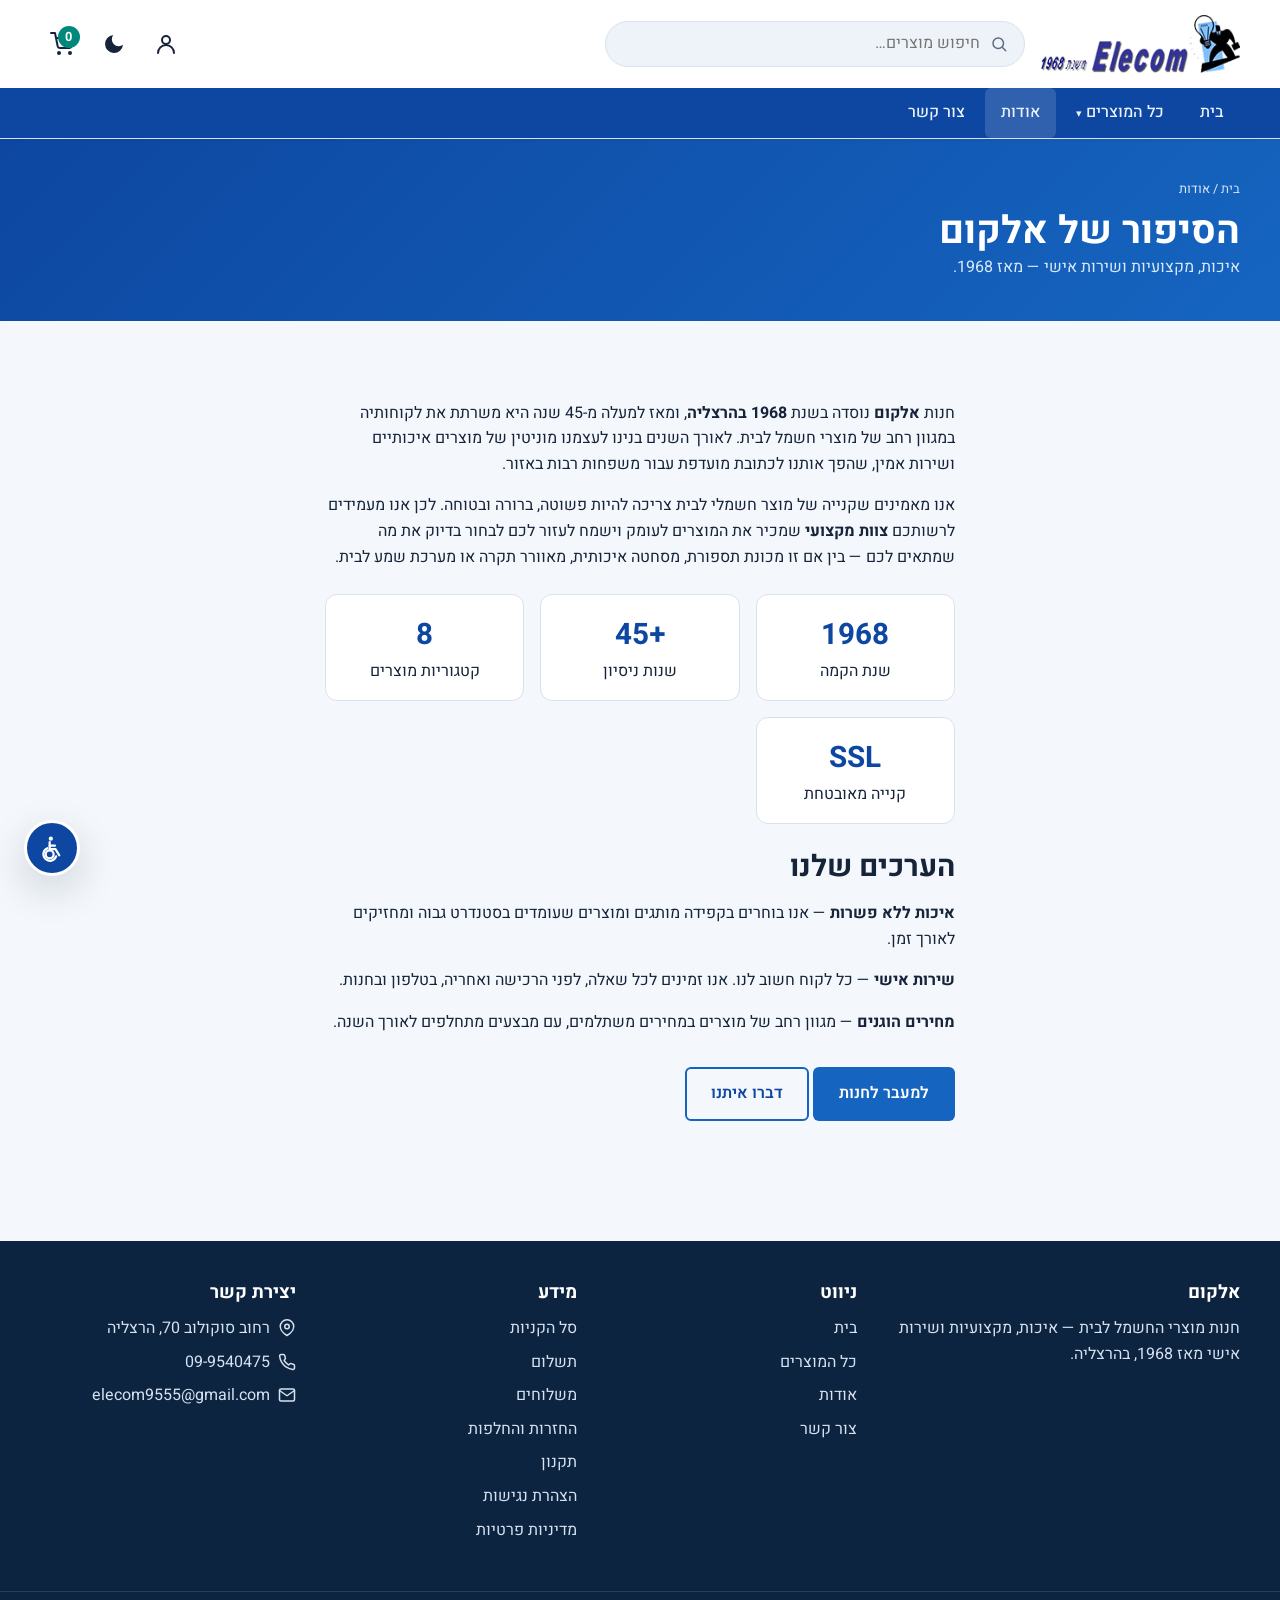
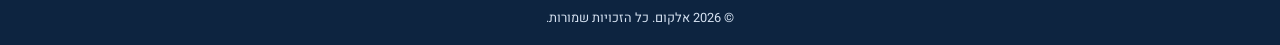
==== commit 9d589664: "Phase 1: content & quality upgrade - Enrich all 118 products with brand, specs, stock badge, star ra" ====
--- a/about.html
+++ b/about.html
@@ -85,7 +85,7 @@
     <div class="container footer-grid">
       <div><h3>אלקום</h3><p class="muted" style="color:var(--color-footer-text)">חנות מוצרי החשמל לבית — איכות, מקצועיות ושירות אישי מאז 1968, בהרצליה.</p></div>
       <div><h3>ניווט</h3><ul class="footer-links"><li><a href="index.html">בית</a></li><li><a href="products.html">כל המוצרים</a></li><li><a href="about.html">אודות</a></li><li><a href="contact.html">צור קשר</a></li></ul></div>
-      <div><h3>מידע</h3><ul class="footer-links"><li><a href="cart.html">סל הקניות</a></li><li><a href="checkout.html">תשלום</a></li><li><a href="accessibility.html">הצהרת נגישות</a></li><li><a href="privacy.html">מדיניות פרטיות</a></li></ul></div>
+      <div><h3>מידע</h3><ul class="footer-links"><li><a href="cart.html">סל הקניות</a></li><li><a href="checkout.html">תשלום</a></li><li><a href="shipping.html">משלוחים</a></li><li><a href="returns.html">החזרות והחלפות</a></li><li><a href="terms.html">תקנון</a></li><li><a href="accessibility.html">הצהרת נגישות</a></li><li><a href="privacy.html">מדיניות פרטיות</a></li></ul></div>
       <div><h3>יצירת קשר</h3><ul class="footer-contact">
         <li><svg viewBox="0 0 24 24" fill="none" stroke="currentColor" stroke-width="2" stroke-linecap="round" stroke-linejoin="round" aria-hidden="true"><path d="M21 10c0 7-9 12-9 12s-9-5-9-12a9 9 0 0 1 18 0z"/><circle cx="12" cy="10" r="3"/></svg><span>רחוב סוקולוב 70, הרצליה</span></li>
         <li><svg viewBox="0 0 24 24" fill="none" stroke="currentColor" stroke-width="2" stroke-linecap="round" stroke-linejoin="round" aria-hidden="true"><path d="M22 16.9v3a2 2 0 0 1-2.2 2 19.8 19.8 0 0 1-8.6-3 19.5 19.5 0 0 1-6-6 19.8 19.8 0 0 1-3-8.6A2 2 0 0 1 4.1 2h3a2 2 0 0 1 2 1.7c.1.9.4 1.8.7 2.6a2 2 0 0 1-.5 2.1L8.1 9.9a16 16 0 0 0 6 6l1.5-1.2a2 2 0 0 1 2.1-.5c.8.3 1.7.6 2.6.7a2 2 0 0 1 1.7 2z"/></svg><a href="tel:09-9540475" dir="ltr">09-9540475</a></li>
--- a/assets/css/styles.css
+++ b/assets/css/styles.css
@@ -725,3 +725,76 @@
   .pd-grid { grid-template-columns: 1fr; }
   .cube-scene { height: 320px; }
 }
+
+/* ==========================================================================
+   Phase 1 — content/quality components: ratings, stock, payment, reviews,
+   brand link, filter notice, WhatsApp button, secure-checkout badge
+   ========================================================================== */
+
+/* ---- Star rating ---- */
+.rating { display: inline-flex; align-items: center; gap: 6px; font-size: var(--fs-300); }
+.rating__stars { display: inline-flex; letter-spacing: 1px; }
+.rating .star { color: var(--color-border); line-height: 1; }
+.rating .star.is-full { color: #f5a623; }
+.rating .star.is-half { background: linear-gradient(90deg, #f5a623 50%, var(--color-border) 50%); -webkit-background-clip: text; background-clip: text; color: transparent; }
+.rating__meta { color: var(--color-muted); font-weight: 600; }
+.product-card__rating { margin-bottom: var(--space-2); }
+
+/* ---- Stock badges ---- */
+.stock-badge { display: inline-block; padding: 3px 10px; border-radius: 999px; font-size: var(--fs-200); font-weight: 700; }
+.stock-badge--in  { background: #e4f5ec; color: #1b7a44; }
+.stock-badge--low { background: #fdf0dc; color: #9a5b00; }
+.stock-badge--out { background: #fce4e4; color: #b3261e; }
+[data-theme="dark"] .stock-badge--in  { background: rgba(46,160,90,.18); color: #6fdca0; }
+[data-theme="dark"] .stock-badge--low { background: rgba(220,150,20,.18); color: #f0c071; }
+[data-theme="dark"] .stock-badge--out { background: rgba(220,60,50,.18); color: #f2a39d; }
+.product-card__stock { position: absolute; inset-block-start: var(--space-3); inset-inline-end: var(--space-3); }
+.pd-stock { margin-block: var(--space-2); }
+
+/* ---- Product page: subline (rating + brand) + brand link ---- */
+.pd-subline { display: flex; flex-wrap: wrap; align-items: center; gap: var(--space-2); margin-block: var(--space-2); color: var(--color-muted); }
+.pd-brand { font-weight: 600; }
+.pd-specs caption { text-align: start; font-weight: 700; color: var(--color-text); padding-block: var(--space-2); }
+
+/* ---- Payment strip + card logos (visual only) ---- */
+.pd-pay { display: flex; flex-wrap: wrap; align-items: center; gap: var(--space-2); margin-block: var(--space-4);
+  padding: var(--space-3); border: 1px solid var(--color-border); border-radius: var(--radius);
+  background: var(--color-surface-2); font-size: var(--fs-300); color: var(--color-text); }
+.pd-pay > svg { width: 20px; height: 20px; color: var(--color-success); flex-shrink: 0; }
+.pay-logos { display: inline-flex; flex-wrap: wrap; gap: 6px; margin-inline-start: auto; }
+.pay-logos span { font-size: var(--fs-200); font-weight: 800; letter-spacing: .3px;
+  padding: 3px 8px; border: 1px solid var(--color-border); border-radius: 5px;
+  background: var(--color-surface); color: var(--color-text); }
+
+/* ---- Secure-checkout badge (near checkout summary) ---- */
+.secure-badge { display: flex; align-items: center; gap: var(--space-3); margin-top: var(--space-4);
+  padding: var(--space-3) var(--space-4); border: 1px dashed var(--color-border); border-radius: var(--radius); }
+.secure-badge > svg { width: 26px; height: 26px; color: var(--color-success); flex-shrink: 0; }
+.secure-badge strong { display: block; font-size: var(--fs-300); margin-bottom: 4px; }
+
+/* ---- Reviews block (product page) ---- */
+.reviews-block .reviews-summary { display: flex; align-items: center; gap: var(--space-3); margin-bottom: var(--space-4); flex-wrap: wrap; }
+.reviews-summary__avg { font-size: var(--fs-700); font-weight: 800; color: var(--color-primary-dark); }
+.reviews-grid { display: grid; grid-template-columns: repeat(auto-fit, minmax(240px, 1fr)); gap: var(--space-4); }
+.review-card { margin: 0; padding: var(--space-4); background: var(--color-surface); border: 1px solid var(--color-border); border-radius: var(--radius-lg); }
+.review-card blockquote { margin: 0 0 var(--space-2); line-height: 1.6; color: var(--color-text); }
+.review-card figcaption { color: var(--color-primary-dark); font-weight: 700; font-size: var(--fs-300); }
+
+/* ---- Filter notice (deep-link sub/brand filter on the catalog) ---- */
+.filter-notice { display: inline-block; background: var(--color-primary-light); color: var(--color-primary-dark);
+  padding: var(--space-2) var(--space-4); border-radius: 999px; font-size: var(--fs-300); margin-bottom: var(--space-3); }
+.filter-notice a { margin-inline-start: var(--space-2); font-weight: 700; }
+
+/* ---- Floating WhatsApp button ---- */
+.whatsapp-fab { position: fixed; inset-block-end: 1.5rem; inset-inline-start: 1.5rem; z-index: 140;
+  width: 56px; height: 56px; border-radius: 50%; display: grid; place-items: center;
+  background: #25d366; color: #fff; box-shadow: var(--shadow-lg); transition: transform var(--transition); }
+.whatsapp-fab:hover { transform: scale(1.08); text-decoration: none; }
+.whatsapp-fab svg { width: 32px; height: 32px; }
+/* keep it clear of the a11y FAB which sits at the inline-end corner */
+
+@media (max-width: 760px) {
+  .pay-logos { margin-inline-start: 0; }
+  .whatsapp-fab { width: 50px; height: 50px; }
+  .whatsapp-fab svg { width: 28px; height: 28px; }
+}
